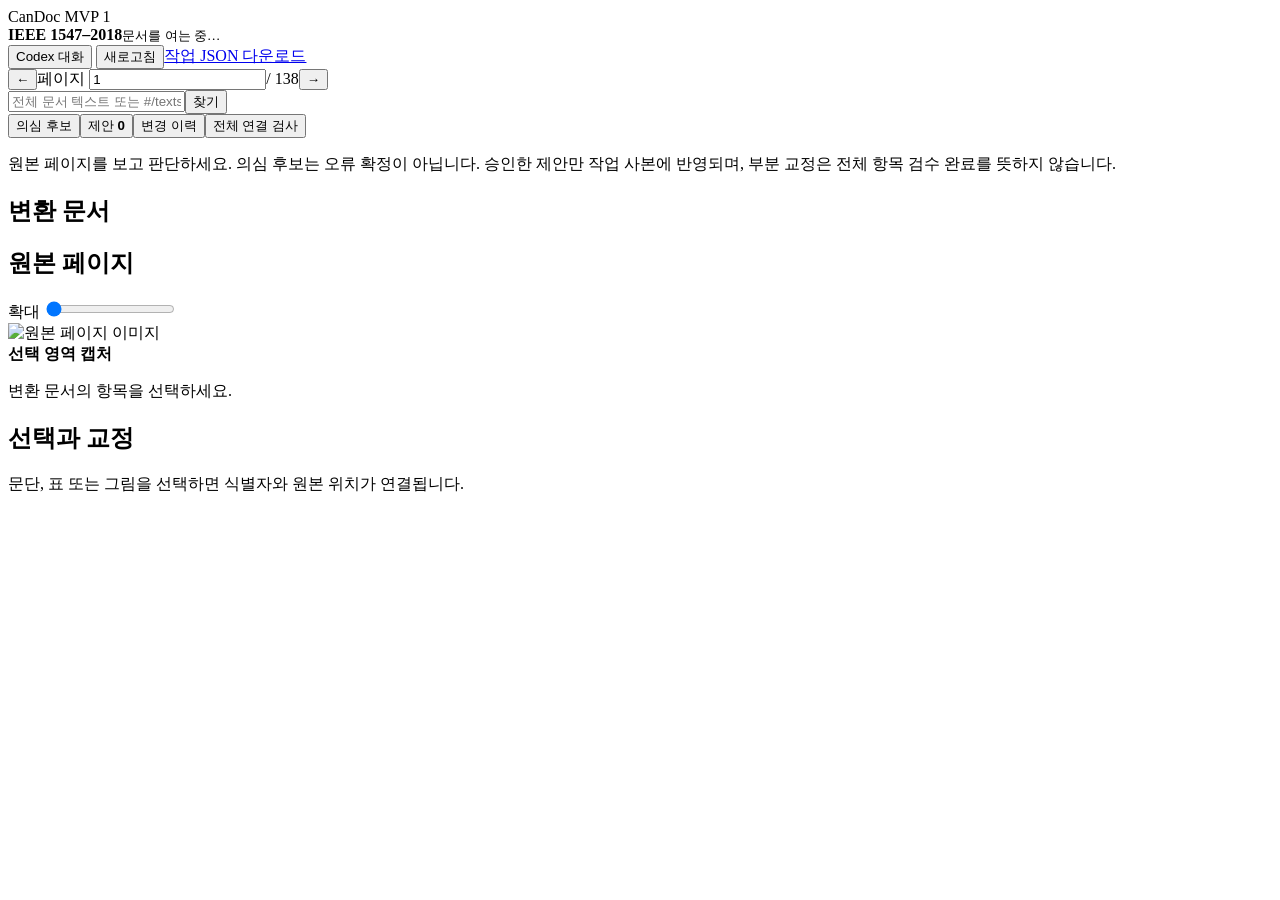
==== web/index.html @ d092bb37 "Initial import of CanDoc review UI and Codex chat" ====
<!doctype html>
<html lang="ko">
  <head>
    <meta charset="utf-8" />
    <meta name="viewport" content="width=device-width, initial-scale=1" />
    <title>CanDoc · 원본 대조 검수</title>
    <link rel="stylesheet" href="/style.css" />
    <script src="/app.js" defer></script>
    <script src="/chat.js" defer></script>
  </head>
  <body>
    <header>
      <div class="brand">CanDoc <span>MVP 1</span></div>
      <div>
        <strong>IEEE 1547–2018</strong><small id="asset">문서를 여는 중…</small>
      </div>
      <div class="head-actions">
        <button id="chat-toggle" aria-controls="chat-panel" aria-expanded="false">Codex 대화</button>
        <button id="refresh">새로고침</button
        ><a href="/api/document" download="document.json">작업 JSON 다운로드</a>
      </div>
    </header>
    <nav>
      <div class="pager">
        <button id="prev" aria-label="이전 페이지">←</button
        ><label
          >페이지 <input id="page" type="number" min="1" value="1" /></label
        ><span id="total">/ 138</span
        ><button id="next" aria-label="다음 페이지">→</button>
      </div>
      <form id="search-form">
        <input
          id="search"
          placeholder="전체 문서 텍스트 또는 #/texts/번호"
          aria-label="전체 문서 검색"
        /><button>찾기</button>
      </form>
      <button id="suspects">의심 후보</button
      ><button id="proposals">제안 <b id="pending-count">0</b></button
      ><button id="history">변경 이력</button
      ><button id="validate">전체 연결 검사</button>
    </nav>
    <p class="notice">
      원본 페이지를 보고 판단하세요. 의심 후보는 오류 확정이 아닙니다. 승인한
      제안만 작업 사본에 반영되며, 부분 교정은 전체 항목 검수 완료를 뜻하지
      않습니다.
    </p>
    <div id="message" role="status" aria-live="polite"></div>
    <div id="export-warning" role="status" aria-live="polite" hidden>
      <span id="export-detail"></span>
      <button id="reexport">최신 확정 데이터 재내보내기</button>
    </div>
    <main>
      <section class="converted panel">
        <div class="panel-title">
          <h1>변환 문서</h1>
          <span id="item-count"></span>
        </div>
        <div id="items" class="scroll"></div>
      </section>
      <section class="source panel">
        <div class="panel-title">
          <h2>원본 페이지</h2>
          <label
            >확대
            <input
              type="range"
              id="zoom"
              min="100"
              max="220"
              value="100"
              aria-label="원본 확대"
          /></label>
        </div>
        <div class="image-scroll">
          <div id="page-stage">
            <img id="page-image" alt="원본 페이지 이미지" />
            <div id="boxes"></div>
          </div>
        </div>
        <div id="crop-area">
          <strong>선택 영역 캡처</strong>
          <p id="location-note">변환 문서의 항목을 선택하세요.</p>
          <canvas id="crop" hidden></canvas>
        </div>
      </section>
      <aside class="panel detail">
        <div class="panel-title"><h2>선택과 교정</h2></div>
        <div class="detail-body">
          <p id="selection-empty">
            문단, 표 또는 그림을 선택하면 식별자와 원본 위치가 연결됩니다.
          </p>
          <div id="selection" hidden>
            <code id="ref"></code>
            <p id="selected-meta"></p>
            <label id="cell-label" hidden
              >표 셀
              <select id="cell"></select
              ><small
                >번호는 JSON 셀 index입니다. 겹친 셀은 이 목록에서
                선택하세요.</small
              ></label
            ><label id="location-label" hidden
              >원본 위치
              <select id="location"></select
            ></label>
            <p id="review-state"></p>
            <button id="copy" class="primary">에이전트 요청 복사</button
            ><textarea
              id="request-text"
              rows="6"
              readonly
              aria-label="에이전트에게 전달할 요청"
            ></textarea>
            <details>
              <summary>현재 항목 JSON</summary>
              <pre id="item-json"></pre>
            </details>
            <label
              >유지·보류 이유<textarea
                id="reason"
                rows="3"
                placeholder="원본에서 확인한 내용 또는 미확인 이유"
              ></textarea>
            </label>
            <div class="actions">
              <button id="keep">유지 제안</button
              ><button id="defer">보류 제안</button>
            </div>
            <p class="muted">
              내용 수정은 채팅에서 요청하세요. 에이전트가 만든 제안을 화면에서
              승인할 수 있습니다.
            </p>
          </div>
        </div>
      </aside>
    </main>
    <section id="chat-panel" class="panel" aria-label="Codex 검수 대화" hidden>
      <div class="panel-title">
        <h2>Codex 검수 대화</h2>
        <button id="chat-hide" aria-label="대화 패널 접기">접기</button>
      </div>
      <div class="chat-connection">
        <span id="chat-status" role="status">연결 안 됨</span>
        <button id="chat-connect">연결·재개</button>
        <button id="chat-disconnect" disabled>연결 종료</button>
      </div>
      <small id="chat-session"></small>
      <p id="chat-error" class="error" role="alert"></p>
      <div id="chat-transcript" aria-label="대화 기록"></div>
      <form id="chat-form">
        <p id="chat-target" class="muted">문서를 여는 중…</p>
        <label for="chat-input">검수 요청</label>
        <textarea id="chat-input" rows="3" maxlength="8000" placeholder="선택한 내용에서 확인할 점이나 교정안을 요청하세요."></textarea>
        <div class="actions">
          <button id="chat-send" class="primary" disabled>보내기</button>
          <button id="chat-interrupt" type="button" disabled>중단</button>
          <button id="chat-proposals" type="button">제안 확인</button>
        </div>
        <div id="chat-retry-area" hidden>
          <p>전송 결과가 불확실합니다. 같은 메시지 ID로 확인하며 중복 실행하지 않습니다.</p>
          <button id="chat-retry" type="button">전송 결과 확인·재시도</button>
          <button id="chat-discard" type="button">재시도 취소</button>
        </div>
        <p class="muted chat-privacy">보내기를 누르면 메시지와 선택한 항목·셀의 텍스트가 Codex로 전달되며 계정 사용량이 발생할 수 있습니다. 원본 이미지와 문서 전체는 자동 전송하지 않습니다. 교정은 제안 확인 후 직접 승인하세요.</p>
      </form>
    </section>
    <dialog id="dialog">
      <div class="dialog-head">
        <h2 id="dialog-title"></h2>
        <button id="close-dialog" aria-label="닫기">닫기 ✕</button>
      </div>
      <div id="dialog-content"></div>
    </dialog>
  </body>
</html>
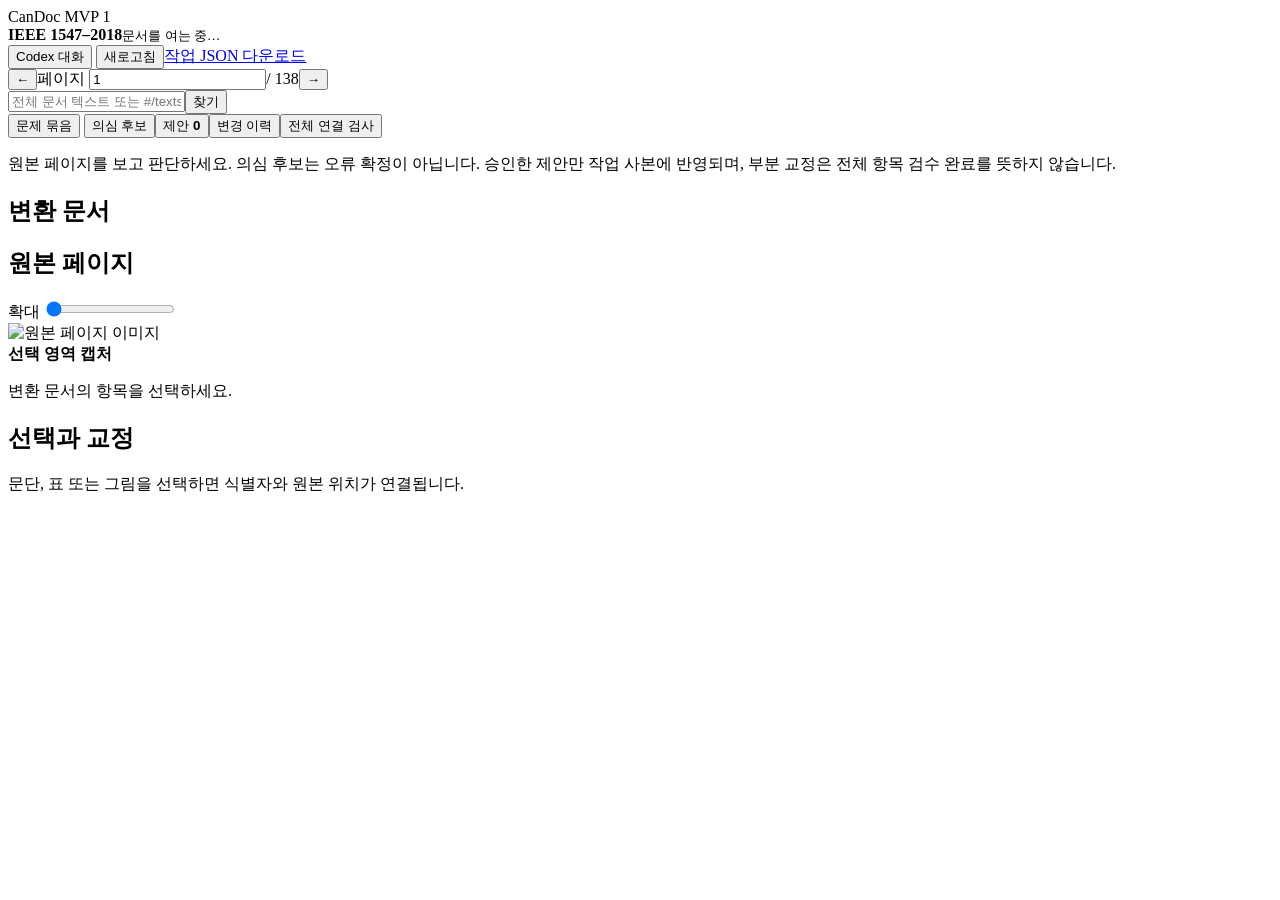
==== commit fd36116a: "Improve continuous and batch document review workflow" ====
--- a/web/index.html
+++ b/web/index.html
@@ -7,6 +7,7 @@
     <link rel="stylesheet" href="/style.css" />
     <script src="/app.js" defer></script>
     <script src="/chat.js" defer></script>
+    <script src="/batch.js" defer></script>
   </head>
   <body>
     <header>
@@ -15,7 +16,13 @@
         <strong>IEEE 1547–2018</strong><small id="asset">문서를 여는 중…</small>
       </div>
       <div class="head-actions">
-        <button id="chat-toggle" aria-controls="chat-panel" aria-expanded="false">Codex 대화</button>
+        <button
+          id="chat-toggle"
+          aria-controls="chat-panel"
+          aria-expanded="false"
+        >
+          Codex 대화
+        </button>
         <button id="refresh">새로고침</button
         ><a href="/api/document" download="document.json">작업 JSON 다운로드</a>
       </div>
@@ -35,7 +42,9 @@
           aria-label="전체 문서 검색"
         /><button>찾기</button>
       </form>
-      <button id="suspects">의심 후보</button
+      <button id="issues" class="primary">문제 묶음</button>
+      <button id="work-resume" hidden>작업 목록</button
+      ><button id="suspects">의심 후보</button
       ><button id="proposals">제안 <b id="pending-count">0</b></button
       ><button id="history">변경 이력</button
       ><button id="validate">전체 연결 검사</button>
@@ -50,12 +59,62 @@
       <span id="export-detail"></span>
       <button id="reexport">최신 확정 데이터 재내보내기</button>
     </div>
+    <section id="worklist" aria-label="검수 작업 목록" hidden>
+      <div class="worklist-head">
+        <strong id="worklist-title"></strong
+        ><span id="worklist-progress"></span>
+        <label
+          >표시
+          <select id="worklist-filter">
+            <option value="all">전체</option>
+            <option value="remaining">미확인·보류·부분 교정</option>
+            <option value="kept">유지 승인</option>
+          </select></label
+        >
+        <button id="work-prev">이전 대상</button
+        ><button id="work-next">다음 대상</button
+        ><button id="work-more" hidden>결과 더 보기</button
+        ><button id="work-close">목록 접기</button>
+      </div>
+      <div id="worklist-items"></div>
+      <small id="worklist-note"></small>
+    </section>
     <main>
       <section class="converted panel">
         <div class="panel-title">
           <h1>변환 문서</h1>
           <span id="item-count"></span>
         </div>
+        <section id="diagnostic-panel" hidden aria-label="전체 문서 문제 묶음">
+          <div class="diagnostic-toolbar">
+            <button id="diagnose">전체 문서 진단</button
+            ><button id="diagnose-cancel" hidden>진단 취소</button
+            ><button id="document-view">문서 보기</button>
+          </div>
+          <p id="diagnostic-status" role="status"></p>
+          <small id="diagnostic-progress"></small>
+          <div id="diagnostic-scroll">
+            <details id="diagnostic-list">
+              <summary>문제 묶음 목록 · 우선순위순</summary>
+              <div id="diagnostic-groups"></div>
+            </details>
+            <div id="diagnostic-detail"></div>
+            <div id="batch-preview"></div>
+          </div>
+          <div id="batch-actions">
+            <span id="batch-selected"></span>
+            <div class="actions">
+              <button id="batch-apply" class="primary">수정안 확인</button
+              ><button id="batch-keep">현재 내용 유지</button
+              ><button id="batch-defer">보류</button
+              ><button id="batch-next">다음 문제</button>
+            </div>
+          </div>
+          <small class="diagnostic-limit"
+            >탐지한 후보의 처리 현황입니다. 변환에서 통째로 빠진 내용은 발견하지
+            못할 수 있으며, 문서 전체 정확성 검증이 아닙니다.</small
+          >
+        </section>
         <div id="items" class="scroll"></div>
       </section>
       <section class="source panel">
@@ -87,50 +146,88 @@
       <aside class="panel detail">
         <div class="panel-title"><h2>선택과 교정</h2></div>
         <div class="detail-body">
+          <section id="proposal-review" aria-label="제안 검토" hidden>
+            <div class="proposal-heading">
+              <strong>제안 검토</strong
+              ><button id="proposal-hide">검토 접기</button>
+            </div>
+            <label
+              >검토할 제안
+              <select id="proposal-choice"></select
+            ></label>
+            <p id="proposal-updates" role="status"></p>
+            <div id="proposal-content"></div>
+          </section>
           <p id="selection-empty">
             문단, 표 또는 그림을 선택하면 식별자와 원본 위치가 연결됩니다.
           </p>
           <div id="selection" hidden>
-            <code id="ref"></code>
-            <p id="selected-meta"></p>
+            <h3 id="target-title"></h3>
+            <p id="review-state"></p>
             <label id="cell-label" hidden
               >표 셀
               <select id="cell"></select
               ><small
-                >번호는 JSON 셀 index입니다. 겹친 셀은 이 목록에서
+                >0부터 시작하는 셀 index입니다. 겹친 셀도 이 목록에서
                 선택하세요.</small
               ></label
-            ><label id="location-label" hidden
+            >
+            <label id="location-label" hidden
               >원본 위치
               <select id="location"></select
             ></label>
-            <p id="review-state"></p>
-            <button id="copy" class="primary">에이전트 요청 복사</button
-            ><textarea
-              id="request-text"
-              rows="6"
-              readonly
-              aria-label="에이전트에게 전달할 요청"
-            ></textarea>
+            <div id="draft-warning" role="status" hidden>
+              <strong>초안의 기준이 바뀌었습니다.</strong>
+              <p>
+                이전 기준과 현재 내용을 확인한 뒤 계속하세요. 작성 내용은
+                보존했습니다.
+              </p>
+              <details>
+                <summary>초안의 이전 기준</summary>
+                <pre id="draft-base"></pre>
+              </details>
+              <button id="draft-rebase">
+                비교 확인 · 최신 기준으로 초안 계속
+              </button>
+            </div>
+            <details open id="editor">
+              <summary>직접 수정안 작성</summary>
+              <p id="edit-limitation" class="muted"></p>
+              <label
+                >현재 내용
+                <pre id="current-value"></pre>
+              </label>
+              <label id="edit-label"
+                >수정안<textarea id="edit-value" rows="4"></textarea>
+              </label>
+              <label
+                >수정·유지·보류 이유<textarea
+                  id="reason"
+                  rows="2"
+                  placeholder="원본에서 확인한 근거 또는 미확인 이유"
+                ></textarea>
+              </label>
+              <div class="actions">
+                <button id="manual-propose" class="primary">
+                  수정 제안 등록</button
+                ><button id="keep">유지 제안</button
+                ><button id="defer">보류 제안</button>
+              </div>
+              <p id="draft-status" class="muted"></p>
+            </details>
             <details>
-              <summary>현재 항목 JSON</summary>
+              <summary>식별자·원시 데이터·외부 에이전트 요청</summary>
+              <code id="ref"></code>
+              <p id="selected-meta"></p>
               <pre id="item-json"></pre>
+              <button id="copy">에이전트 요청 복사</button
+              ><textarea
+                id="request-text"
+                rows="4"
+                readonly
+                aria-label="에이전트에게 전달할 요청"
+              ></textarea>
             </details>
-            <label
-              >유지·보류 이유<textarea
-                id="reason"
-                rows="3"
-                placeholder="원본에서 확인한 내용 또는 미확인 이유"
-              ></textarea>
-            </label>
-            <div class="actions">
-              <button id="keep">유지 제안</button
-              ><button id="defer">보류 제안</button>
-            </div>
-            <p class="muted">
-              내용 수정은 채팅에서 요청하세요. 에이전트가 만든 제안을 화면에서
-              승인할 수 있습니다.
-            </p>
           </div>
         </div>
       </aside>
@@ -151,18 +248,31 @@
       <form id="chat-form">
         <p id="chat-target" class="muted">문서를 여는 중…</p>
         <label for="chat-input">검수 요청</label>
-        <textarea id="chat-input" rows="3" maxlength="8000" placeholder="선택한 내용에서 확인할 점이나 교정안을 요청하세요."></textarea>
+        <textarea
+          id="chat-input"
+          rows="3"
+          maxlength="8000"
+          placeholder="선택한 내용에서 확인할 점이나 교정안을 요청하세요."
+        ></textarea>
         <div class="actions">
           <button id="chat-send" class="primary" disabled>보내기</button>
           <button id="chat-interrupt" type="button" disabled>중단</button>
           <button id="chat-proposals" type="button">제안 확인</button>
         </div>
         <div id="chat-retry-area" hidden>
-          <p>전송 결과가 불확실합니다. 같은 메시지 ID로 확인하며 중복 실행하지 않습니다.</p>
+          <p>
+            전송 결과가 불확실합니다. 같은 메시지 ID로 확인하며 중복 실행하지
+            않습니다.
+          </p>
           <button id="chat-retry" type="button">전송 결과 확인·재시도</button>
           <button id="chat-discard" type="button">재시도 취소</button>
         </div>
-        <p class="muted chat-privacy">보내기를 누르면 메시지와 선택한 항목·셀의 텍스트가 Codex로 전달되며 계정 사용량이 발생할 수 있습니다. 원본 이미지와 문서 전체는 자동 전송하지 않습니다. 교정은 제안 확인 후 직접 승인하세요.</p>
+        <p class="muted chat-privacy">
+          보내기를 누르면 메시지와 선택한 항목·셀의 텍스트가 Codex로 전달되며
+          계정 사용량이 발생할 수 있습니다. AI는 원본 이미지를 보지 않습니다.
+          문서 전체도 자동 전송하지 않습니다. 교정은 제안 확인 후 직접
+          승인하세요.
+        </p>
       </form>
     </section>
     <dialog id="dialog">
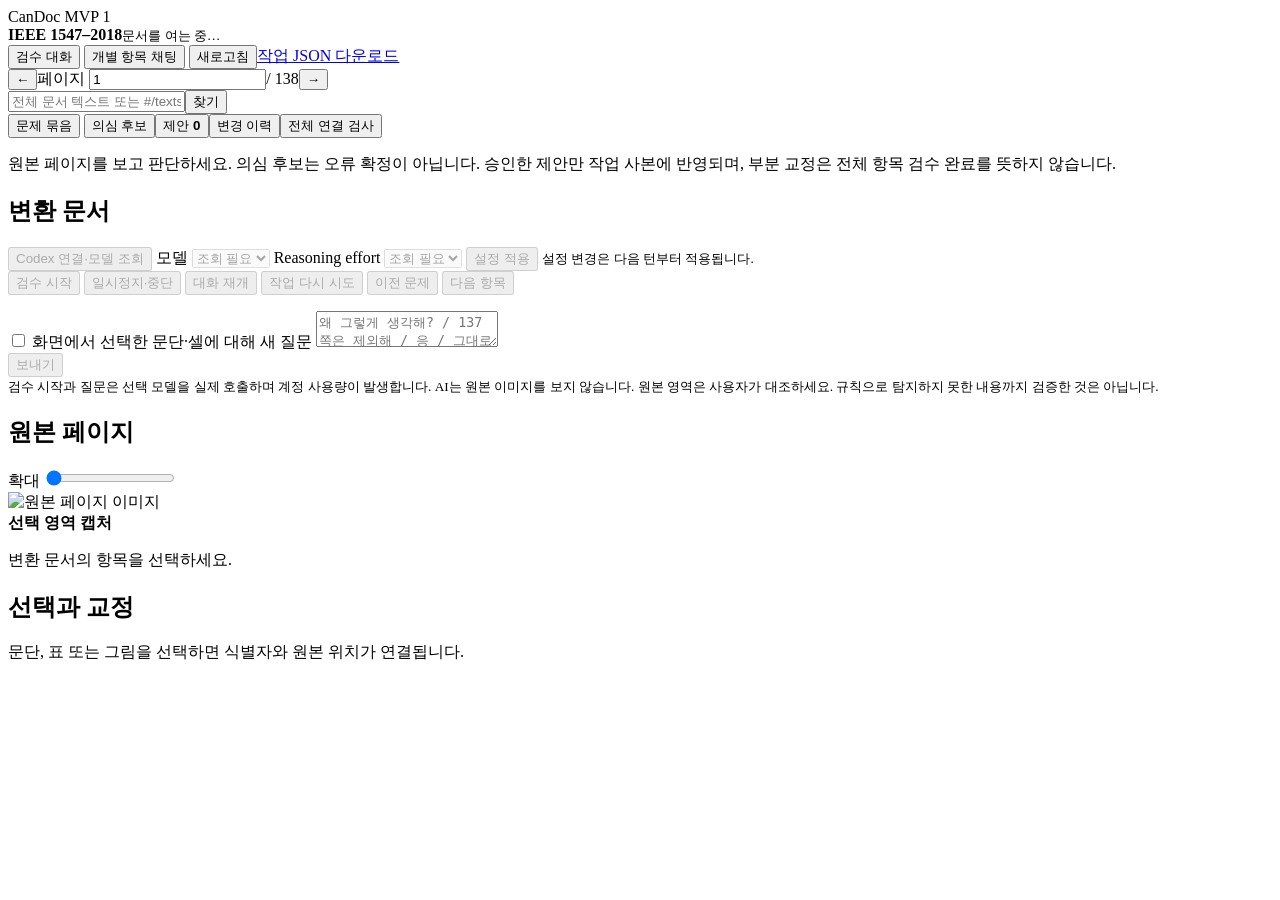
==== commit 54a03ad7: "Add agent-led conversational document review" ====
--- a/web/index.html
+++ b/web/index.html
@@ -8,6 +8,7 @@
     <script src="/app.js" defer></script>
     <script src="/chat.js" defer></script>
     <script src="/batch.js" defer></script>
+    <script src="/conversation.js" defer></script>
   </head>
   <body>
     <header>
@@ -16,12 +17,13 @@
         <strong>IEEE 1547–2018</strong><small id="asset">문서를 여는 중…</small>
       </div>
       <div class="head-actions">
+        <button id="conversation-toggle" class="primary">검수 대화</button>
         <button
           id="chat-toggle"
           aria-controls="chat-panel"
           aria-expanded="false"
         >
-          Codex 대화
+          개별 항목 채팅
         </button>
         <button id="refresh">새로고침</button
         ><a href="/api/document" download="document.json">작업 JSON 다운로드</a>
@@ -85,6 +87,34 @@
           <h1>변환 문서</h1>
           <span id="item-count"></span>
         </div>
+        <section id="conversation-panel" aria-label="에이전트 주도 검수">
+          <div class="conversation-settings">
+            <button id="conversation-models" disabled>Codex 연결·모델 조회</button>
+            <label>모델 <select id="conversation-model" disabled><option value="">조회 필요</option></select></label>
+            <label>Reasoning effort <select id="conversation-effort" disabled><option value="">조회 필요</option></select></label>
+            <button id="conversation-configure" disabled>설정 적용</button>
+            <small id="conversation-setting">설정 변경은 다음 턴부터 적용됩니다.</small>
+          </div>
+          <div class="conversation-controls">
+            <button id="conversation-start" class="primary" disabled>검수 시작</button>
+            <button id="conversation-pause" disabled>일시정지·중단</button>
+            <button id="conversation-resume" disabled>대화 재개</button>
+            <button id="conversation-retry" disabled>작업 다시 시도</button>
+            <button id="conversation-previous" disabled>이전 문제</button>
+            <button id="conversation-next" disabled>다음 항목</button>
+          </div>
+          <p id="conversation-status" role="status" aria-live="polite"></p>
+          <p id="conversation-error" class="error" role="alert"></p>
+          <div id="conversation-transcript" aria-label="검수 대화 기록"></div>
+          <section id="conversation-offer" aria-label="대화에서 제시한 정확한 수정안"></section>
+          <form id="conversation-form">
+            <label><input type="checkbox" id="conversation-inspect"/> 화면에서 선택한 문단·셀에 대해 새 질문</label>
+            <small id="conversation-target"></small>
+            <textarea id="conversation-input" rows="2" maxlength="8000" placeholder="왜 그렇게 생각해? / 137쪽은 제외해 / 응 / 그대로 둬 / 보류해"></textarea>
+            <div class="actions"><button id="conversation-send" class="primary" disabled>보내기</button><button id="conversation-check" type="button" hidden>전송 결과 확인·재시도</button></div>
+          </form>
+          <small class="conversation-privacy">검수 시작과 질문은 선택 모델을 실제 호출하며 계정 사용량이 발생합니다. AI는 원본 이미지를 보지 않습니다. 원본 영역은 사용자가 대조하세요. 규칙으로 탐지하지 못한 내용까지 검증한 것은 아닙니다.</small>
+        </section>
         <section id="diagnostic-panel" hidden aria-label="전체 문서 문제 묶음">
           <div class="diagnostic-toolbar">
             <button id="diagnose">전체 문서 진단</button
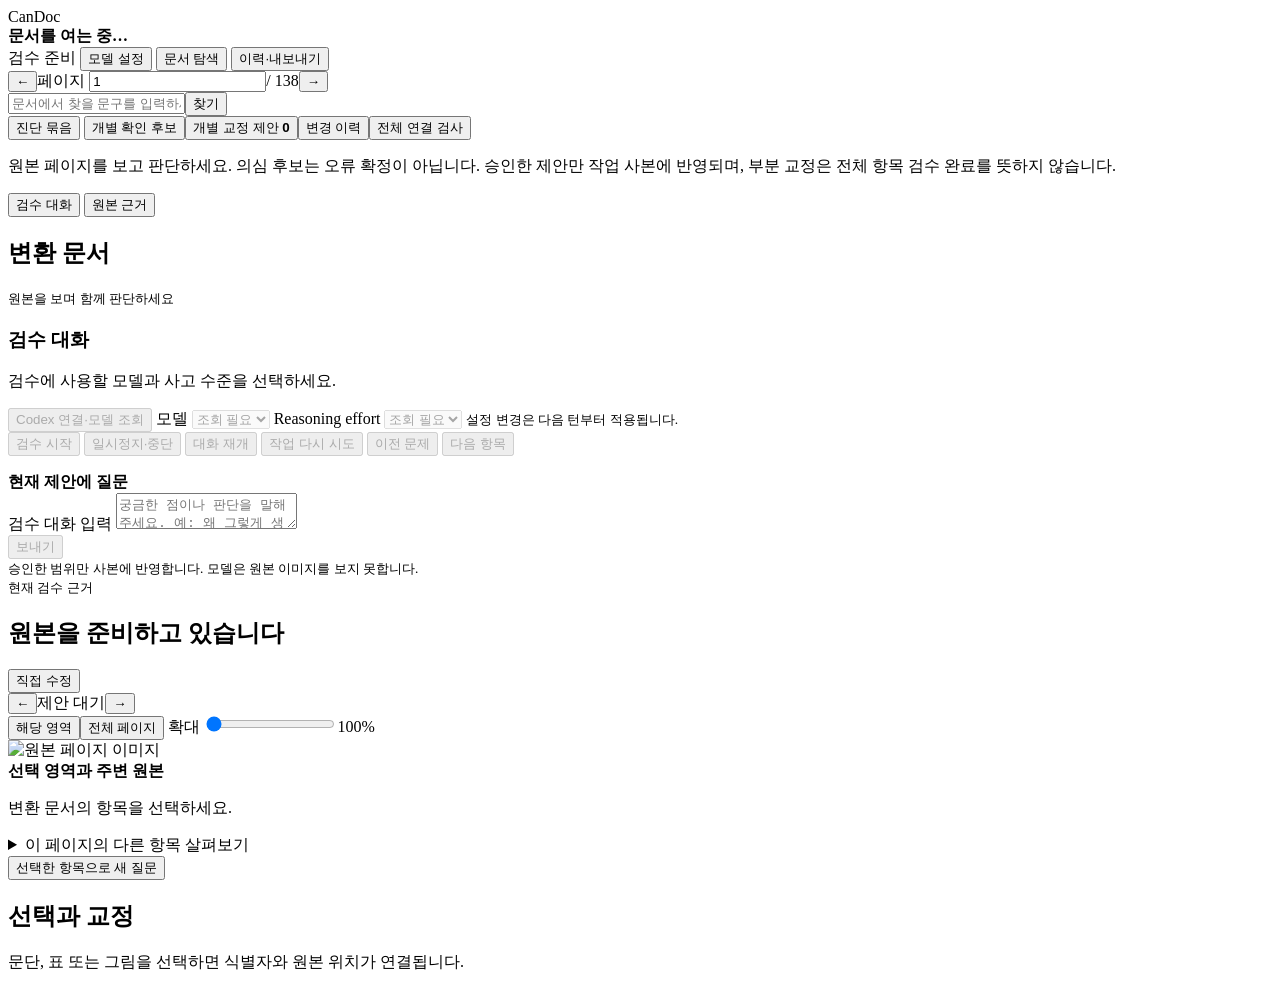
==== commit 472158cb: "Redesign review UI around conversation and source evidence" ====
--- a/web/index.html
+++ b/web/index.html
@@ -9,27 +9,38 @@
     <script src="/chat.js" defer></script>
     <script src="/batch.js" defer></script>
     <script src="/conversation.js" defer></script>
+    <script src="/review-layout.js" defer></script>
   </head>
   <body>
     <header>
-      <div class="brand">CanDoc <span>MVP 1</span></div>
+      <div class="brand">CanDoc</div>
       <div>
-        <strong>IEEE 1547–2018</strong><small id="asset">문서를 여는 중…</small>
+        <strong id="document-name">문서를 여는 중…</strong
+        ><small id="asset"></small>
       </div>
       <div class="head-actions">
-        <button id="conversation-toggle" class="primary">검수 대화</button>
+        <span id="header-progress" role="status">검수 준비</span>
+        <button
+          id="settings-toggle"
+          aria-controls="review-settings"
+          aria-expanded="true"
+        >
+          모델 설정
+        </button>
+        <button id="explore-toggle" aria-haspopup="dialog">문서 탐색</button>
+        <button id="tools-toggle" aria-haspopup="dialog">이력·내보내기</button>
+        <button id="conversation-toggle" hidden>검수 대화</button>
         <button
           id="chat-toggle"
           aria-controls="chat-panel"
           aria-expanded="false"
+          hidden
         >
           개별 항목 채팅
         </button>
-        <button id="refresh">새로고침</button
-        ><a href="/api/document" download="document.json">작업 JSON 다운로드</a>
       </div>
     </header>
-    <nav>
+    <nav id="legacy-navigation" aria-label="문서 탐색 도구">
       <div class="pager">
         <button id="prev" aria-label="이전 페이지">←</button
         ><label
@@ -40,18 +51,18 @@
       <form id="search-form">
         <input
           id="search"
-          placeholder="전체 문서 텍스트 또는 #/texts/번호"
+          placeholder="문서에서 찾을 문구를 입력하세요"
           aria-label="전체 문서 검색"
         /><button>찾기</button>
       </form>
-      <button id="issues" class="primary">문제 묶음</button>
+      <button id="issues" class="primary">진단 묶음</button>
       <button id="work-resume" hidden>작업 목록</button
-      ><button id="suspects">의심 후보</button
-      ><button id="proposals">제안 <b id="pending-count">0</b></button
+      ><button id="suspects">개별 확인 후보</button
+      ><button id="proposals">개별 교정 제안 <b id="pending-count">0</b></button
       ><button id="history">변경 이력</button
       ><button id="validate">전체 연결 검사</button>
     </nav>
-    <p class="notice">
+    <p class="notice" id="review-limit">
       원본 페이지를 보고 판단하세요. 의심 후보는 오류 확정이 아닙니다. 승인한
       제안만 작업 사본에 반영되며, 부분 교정은 전체 항목 검수 완료를 뜻하지
       않습니다.
@@ -60,6 +71,10 @@
     <div id="export-warning" role="status" aria-live="polite" hidden>
       <span id="export-detail"></span>
       <button id="reexport">최신 확정 데이터 재내보내기</button>
+      <details>
+        <summary>저장 상태 상세</summary>
+        <pre id="export-technical"></pre>
+      </details>
     </div>
     <section id="worklist" aria-label="검수 작업 목록" hidden>
       <div class="worklist-head">
@@ -81,22 +96,54 @@
       <div id="worklist-items"></div>
       <small id="worklist-note"></small>
     </section>
-    <main>
+    <div class="mobile-switch" aria-label="검수 화면 전환">
+      <button id="view-conversation" aria-pressed="true">검수 대화</button>
+      <button id="view-evidence" aria-pressed="false">원본 근거</button>
+    </div>
+    <main id="review-workspace">
       <section class="converted panel">
         <div class="panel-title">
           <h1>변환 문서</h1>
           <span id="item-count"></span>
         </div>
         <section id="conversation-panel" aria-label="에이전트 주도 검수">
-          <div class="conversation-settings">
-            <button id="conversation-models" disabled>Codex 연결·모델 조회</button>
-            <label>모델 <select id="conversation-model" disabled><option value="">조회 필요</option></select></label>
-            <label>Reasoning effort <select id="conversation-effort" disabled><option value="">조회 필요</option></select></label>
-            <button id="conversation-configure" disabled>설정 적용</button>
-            <small id="conversation-setting">설정 변경은 다음 턴부터 적용됩니다.</small>
-          </div>
+          <div class="conversation-heading">
+            <div>
+              <small>원본을 보며 함께 판단하세요</small>
+              <h1>검수 대화</h1>
+            </div>
+            <span id="conversation-progress"></span>
+          </div>
+          <section id="review-settings" aria-label="검수 모델 설정">
+            <p>검수에 사용할 모델과 사고 수준을 선택하세요.</p>
+            <div class="conversation-settings">
+              <button id="conversation-models" disabled>
+                Codex 연결·모델 조회
+              </button>
+              <label
+                >모델
+                <select id="conversation-model" disabled>
+                  <option value="">조회 필요</option>
+                </select></label
+              >
+              <label
+                >Reasoning effort
+                <select id="conversation-effort" disabled>
+                  <option value="">조회 필요</option>
+                </select></label
+              >
+              <button id="conversation-configure" disabled hidden>
+                다음 턴부터 변경
+              </button>
+              <small id="conversation-setting"
+                >설정 변경은 다음 턴부터 적용됩니다.</small
+              >
+            </div>
+          </section>
           <div class="conversation-controls">
-            <button id="conversation-start" class="primary" disabled>검수 시작</button>
+            <button id="conversation-start" class="primary" disabled>
+              검수 시작
+            </button>
             <button id="conversation-pause" disabled>일시정지·중단</button>
             <button id="conversation-resume" disabled>대화 재개</button>
             <button id="conversation-retry" disabled>작업 다시 시도</button>
@@ -105,15 +152,44 @@
           </div>
           <p id="conversation-status" role="status" aria-live="polite"></p>
           <p id="conversation-error" class="error" role="alert"></p>
-          <div id="conversation-transcript" aria-label="검수 대화 기록"></div>
-          <section id="conversation-offer" aria-label="대화에서 제시한 정확한 수정안"></section>
+          <div
+            id="conversation-transcript"
+            tabindex="0"
+            aria-label="검수 대화와 수정안"
+          ></div>
           <form id="conversation-form">
-            <label><input type="checkbox" id="conversation-inspect"/> 화면에서 선택한 문단·셀에 대해 새 질문</label>
+            <div class="composer-context">
+              <strong id="composer-label">현재 제안에 질문</strong
+              ><button id="question-reset" type="button" hidden>
+                현재 제안으로 돌아가기
+              </button>
+            </div>
+            <label hidden
+              ><input type="checkbox" id="conversation-inspect" /> 선택한
+              항목으로 새 질문</label
+            >
             <small id="conversation-target"></small>
-            <textarea id="conversation-input" rows="2" maxlength="8000" placeholder="왜 그렇게 생각해? / 137쪽은 제외해 / 응 / 그대로 둬 / 보류해"></textarea>
-            <div class="actions"><button id="conversation-send" class="primary" disabled>보내기</button><button id="conversation-check" type="button" hidden>전송 결과 확인·재시도</button></div>
+            <label for="conversation-input" class="sr-only"
+              >검수 대화 입력</label
+            >
+            <textarea
+              id="conversation-input"
+              rows="2"
+              maxlength="8000"
+              placeholder="궁금한 점이나 판단을 말해 주세요. 예: 왜 그렇게 생각해?"
+            ></textarea>
+            <div class="actions">
+              <button id="conversation-send" class="primary" disabled>
+                보내기</button
+              ><button id="conversation-check" type="button" hidden>
+                전송 결과 확인·재시도
+              </button>
+            </div>
           </form>
-          <small class="conversation-privacy">검수 시작과 질문은 선택 모델을 실제 호출하며 계정 사용량이 발생합니다. AI는 원본 이미지를 보지 않습니다. 원본 영역은 사용자가 대조하세요. 규칙으로 탐지하지 못한 내용까지 검증한 것은 아닙니다.</small>
+          <small class="conversation-privacy"
+            >승인한 범위만 사본에 반영합니다. 모델은 원본 이미지를 보지
+            못합니다.</small
+          >
         </section>
         <section id="diagnostic-panel" hidden aria-label="전체 문서 문제 묶음">
           <div class="diagnostic-toolbar">
@@ -149,17 +225,32 @@
       </section>
       <section class="source panel">
         <div class="panel-title">
-          <h2>원본 페이지</h2>
+          <div>
+            <small>현재 검수 근거</small>
+            <h2 id="evidence-title">원본을 준비하고 있습니다</h2>
+          </div>
+          <button id="manual-toggle" aria-haspopup="dialog">직접 수정</button>
+        </div>
+        <div id="evidence-context" role="status"></div>
+        <div class="evidence-toolbar">
+          <button id="evidence-previous" aria-label="이전 적용 사례">←</button
+          ><span id="evidence-case">제안 대기</span
+          ><button id="evidence-next" aria-label="다음 적용 사례">→</button>
+          <button id="evidence-return" hidden>제안 근거로 돌아가기</button>
+        </div>
+        <div class="evidence-toolbar">
+          <button id="source-region" aria-pressed="true">해당 영역</button
+          ><button id="source-page" aria-pressed="false">전체 페이지</button>
           <label
             >확대
             <input
               type="range"
               id="zoom"
               min="100"
-              max="220"
+              max="300"
               value="100"
-              aria-label="원본 확대"
-          /></label>
+              aria-label="원본 확대" /></label
+          ><output id="zoom-value">100%</output>
         </div>
         <div class="image-scroll">
           <div id="page-stage">
@@ -168,9 +259,29 @@
           </div>
         </div>
         <div id="crop-area">
-          <strong>선택 영역 캡처</strong>
+          <strong class="sr-only">선택 영역과 주변 원본</strong>
           <p id="location-note">변환 문서의 항목을 선택하세요.</p>
-          <canvas id="crop" hidden></canvas>
+          <canvas
+            id="crop"
+            role="img"
+            aria-label="선택한 원본 영역과 주변 문맥"
+            hidden
+          ></canvas>
+        </div>
+        <div class="evidence-footer">
+          <details id="source-explore">
+            <summary>이 페이지의 다른 항목 살펴보기</summary>
+            <label
+              >항목
+              <select id="evidence-item"></select></label
+            ><label id="evidence-cell-label" hidden
+              >표 셀
+              <select id="evidence-cell"></select
+            ></label>
+            <p>다른 항목을 선택해도 승인 범위는 유지됩니다.</p>
+          </details>
+          <button id="ask-selection">선택한 항목으로 새 질문</button
+          ><small id="evidence-selection"></small>
         </div>
       </section>
       <aside class="panel detail">
@@ -220,7 +331,7 @@
                 비교 확인 · 최신 기준으로 초안 계속
               </button>
             </div>
-            <details open id="editor">
+            <details id="editor">
               <summary>직접 수정안 작성</summary>
               <p id="edit-limitation" class="muted"></p>
               <label
@@ -262,6 +373,50 @@
         </div>
       </aside>
     </main>
+    <dialog id="explore-dialog" aria-labelledby="explore-title">
+      <div class="dialog-head">
+        <div>
+          <h2 id="explore-title">문서 탐색</h2>
+          <p>진단 묶음을 다시 열거나 문서에서 특정 항목을 찾습니다.</p>
+        </div>
+        <button data-close="explore-dialog">대화로 돌아가기</button>
+      </div>
+      <div id="explore-navigation"></div>
+      <div id="explore-content"></div>
+    </dialog>
+    <dialog id="editor-dialog" aria-labelledby="editor-title">
+      <div class="dialog-head">
+        <div>
+          <h2 id="editor-title">직접 수정</h2>
+          <p>제안을 등록한 뒤 변경 전후를 확인하고 승인합니다.</p>
+        </div>
+        <button data-close="editor-dialog">대화로 돌아가기</button>
+      </div>
+      <div id="editor-content"></div>
+    </dialog>
+    <dialog id="tools-dialog" aria-labelledby="tools-title">
+      <div class="dialog-head">
+        <h2 id="tools-title">이력·내보내기</h2>
+        <button data-close="tools-dialog">닫기</button>
+      </div>
+      <div id="tools-actions"></div>
+      <a href="/api/document" download="document.json"
+        >교정한 문서 내려받기 (JSON)</a
+      >
+      <p>이미지는 work/artifacts와 함께 보관하세요.</p>
+      <details>
+        <summary>문서·연결 상세정보</summary>
+        <div id="technical-actions">
+          <button id="refresh">문서 상태 새로고침</button>
+        </div>
+        <pre id="review-technical"></pre>
+        <p id="technical-privacy">
+          검수 시작과 질문은 선택 모델을 실제 호출하며 계정 사용량이 발생합니다.
+          모델은 원본 이미지를 보지 못합니다. 탐지한 후보의 처리가 문서 전체
+          정확성 검증을 뜻하지 않습니다.
+        </p>
+      </details>
+    </dialog>
     <section id="chat-panel" class="panel" aria-label="Codex 검수 대화" hidden>
       <div class="panel-title">
         <h2>Codex 검수 대화</h2>
